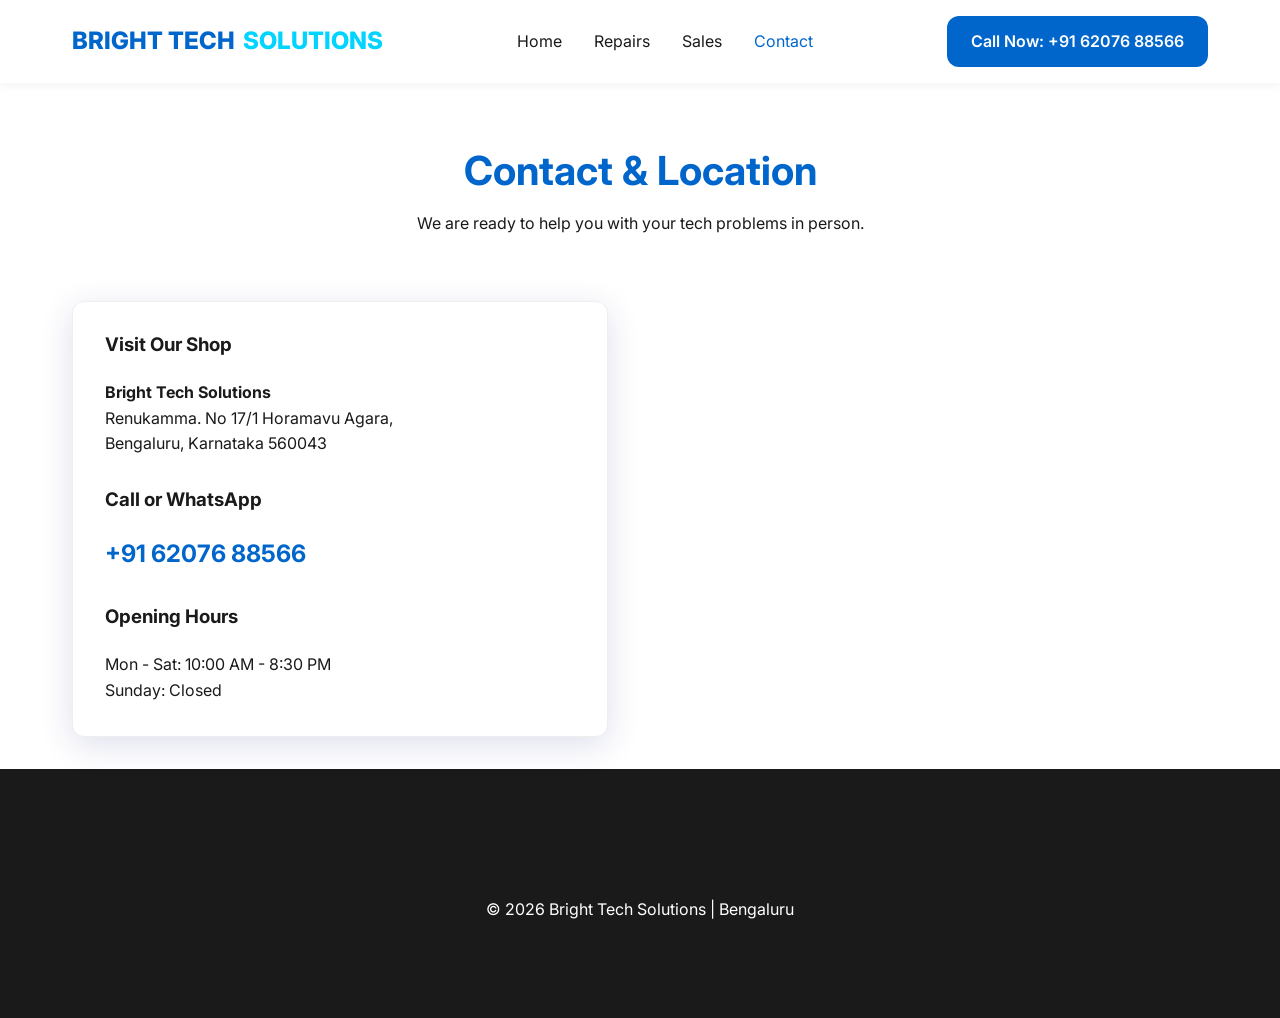
==== contact.html @ 04b3cd69 "uplishing" ====
<!DOCTYPE html>
<html lang="en">

<head>
    <meta charset="UTF-8">
    <meta name="viewport" content="width=device-width, initial-scale=1.0">
    <title>Contact Us | Visit Our Shop in Horamavu Agara, Bengaluru</title>
    <meta name="description"
        content="Contact Bright Tech Solutions for computer repairs and sales in Bengaluru. Located at Renukamma No 17/1 Horamavu Agara. Call +91 98765 43210 today.">
    <link rel="stylesheet" href="css/styles.css">
    <link href="https://fonts.googleapis.com/css2?family=Inter:wght@400;600;700;800&display=swap" rel="stylesheet">
    <link rel="stylesheet" href="https://cdnjs.cloudflare.com/ajax/libs/font-awesome/6.0.0/css/all.min.css">
</head>

<body>

    <header>
        <div class="container">
            <nav>
                <a href="index.html" class="logo">BRIGHT TECH <span>SOLUTIONS</span></a>
                <ul class="nav-links">
                    <li><a href="index.html">Home</a></li>
                    <li><a href="repairs.html">Repairs</a></li>
                    <li><a href="sales.html">Sales</a></li>
                    <li><a href="contact.html" class="active" style="color: var(--primary);">Contact</a></li>
                </ul>
                <a href="tel:+916207688566" class="cta-button">Call Now: +91 62076 88566</a>
            </nav>
        </div>
    </header>

    <main>
        <section class="container" style="padding-top: 4rem;">
            <div class="section-title">
                <h2>Contact & Location</h2>
                <p>We are ready to help you with your tech problems in person.</p>
            </div>

            <div class="contact-container">
                <div class="contact-info">
                    <div class="service-card" style="margin-bottom: 2rem;">
                        <h3>Visit Our Shop</h3>
                        <p><strong>Bright Tech Solutions</strong></p>
                        <p>Renukamma. No 17/1 Horamavu Agara,<br>Bengaluru, Karnataka 560043</p>

                        <h3 style="margin-top: 2rem;">Call or WhatsApp</h3>
                        <p><a href="tel:+916207688566" style="color: var(--primary); font-size: 1.5rem; font-weight: 700;">+91 62076 88566</a></p>

                        <h3 style="margin-top: 2rem;">Opening Hours</h3>
                        <p>Mon - Sat: 10:00 AM - 8:30 PM</p>
                        <p>Sunday: Closed</p>
                    </div>
                </div>
                <div>
                    <div class="map-placeholder" style="background: transparent;">
                        <iframe
                            src="https://www.google.com/maps/embed?pb=!3m2!1sen!2sin!4v1773746045491!5m2!1sen!2sin!6m8!1m7!1s3-yJA3VffzMCEa43HB0KdQ!2m2!1d13.0298482997819!2d77.65881555821899!3f69.63453522921839!4f4.953199277610111!5f0.7820865974627469"
                            width="100%" height="450" style="border:0;" allowfullscreen="" loading="lazy"
                            referrerpolicy="no-referrer-when-downgrade"></iframe>
                    </div>
                </div>
            </div>
        </section>
    </main>

    <footer>
        <div class="container" style="text-align: center; padding: 4rem 0;">
            <p>&copy; 2026 Bright Tech Solutions | Bengaluru</p>
        </div>
    </footer>

</body>

</html>
---- css/styles.css ----
:root {
    --primary: #0066cc;
    --secondary: #00d4ff;
    --accent: #ff9900;
    --dark: #1a1a1a;
    --light: #f8f9fa;
    --white: #ffffff;
    --glass: rgba(255, 255, 255, 0.1);
    --glass-border: rgba(255, 255, 255, 0.2);
    --shadow: 0 8px 32px 0 rgba(31, 38, 135, 0.15);
    --radius: 12px;
    --font-main: 'Inter', system-ui, -apple-system, sans-serif;
}

* {
    margin: 0;
    padding: 0;
    box-sizing: border-box;
}

body {
    font-family: var(--font-main);
    background-color: var(--white);
    color: var(--dark);
    line-height: 1.6;
    overflow-x: hidden;
}

h1, h2, h3 {
    font-weight: 700;
    line-height: 1.2;
}

a {
    text-decoration: none;
    color: inherit;
    transition: 0.3s;
}

ul {
    list-style: none;
}

img {
    max-width: 100%;
    display: block;
}

.container {
    max-width: 1200px;
    margin: 0 auto;
    padding: 0 2rem;
}

/* Header & Nav */
header {
    background: var(--white);
    padding: 1rem 0;
    position: sticky;
    top: 0;
    z-index: 1000;
    box-shadow: 0 2px 10px rgba(0,0,0,0.05);
}

nav {
    display: flex;
    justify-content: space-between;
    align-items: center;
}

.logo {
    font-size: 1.5rem;
    font-weight: 800;
    color: var(--primary);
    display: flex;
    align-items: center;
    gap: 0.5rem;
}

.logo span {
    color: var(--secondary);
}

.nav-links {
    display: flex;
    gap: 2rem;
}

.nav-links a:hover {
    color: var(--primary);
}

.cta-button {
    background: var(--primary);
    color: var(--white);
    padding: 0.8rem 1.5rem;
    border-radius: var(--radius);
    font-weight: 600;
    transition: 0.3s;
}

.cta-button:hover {
    background: var(--secondary);
    transform: translateY(-2px);
    box-shadow: var(--shadow);
}

/* Hero Section */
.hero {
    position: relative;
    padding: 8rem 0;
    background: linear-gradient(135deg, #001f3f 0%, #004080 100%);
    color: var(--white);
    overflow: hidden;
}

.hero::after {
    content: '';
    position: absolute;
    top: 0;
    right: 0;
    width: 50%;
    height: 100%;
    background: url('../images/hero.png') no-repeat center center/cover;
    opacity: 0.3;
    mask-image: linear-gradient(to left, rgba(0,0,0,1) 0%, rgba(0,0,0,0) 100%);
    -webkit-mask-image: linear-gradient(to left, rgba(0,0,0,1) 0%, rgba(0,0,0,0) 100%);
}

.hero-content {
    position: relative;
    z-index: 10;
    max-width: 600px;
}

.hero h1 {
    font-size: 3.5rem;
    margin-bottom: 1.5rem;
}

.hero p {
    font-size: 1.2rem;
    margin-bottom: 2rem;
    opacity: 0.9;
}

/* Section Common */
section {
    padding: 6rem 0;
}

.section-title {
    text-align: center;
    margin-bottom: 4rem;
}

.section-title h2 {
    font-size: 2.5rem;
    color: var(--primary);
    margin-bottom: 1rem;
}

/* Services Grid */
.services-grid {
    display: grid;
    grid-template-columns: repeat(auto-fit, minmax(300px, 1fr));
    gap: 2rem;
}

.service-card {
    background: var(--white);
    padding: 2rem;
    border-radius: var(--radius);
    box-shadow: var(--shadow);
    transition: 0.3s;
    border: 1px solid #eee;
}

.service-card:hover {
    transform: translateY(-10px);
    border-color: var(--secondary);
}

.service-card i {
    font-size: 2.5rem;
    color: var(--primary);
    margin-bottom: 1.5rem;
    display: block;
}

/* SEO Content Section */
.content-section {
    background: var(--light);
}

.content-flex {
    display: flex;
    gap: 4rem;
    align-items: center;
}

.content-image {
    flex: 1;
    border-radius: var(--radius);
    overflow: hidden;
    box-shadow: var(--shadow);
}

.content-text {
    flex: 1.2;
}

.content-text h3 {
    margin-bottom: 1rem;
    color: var(--primary);
}

/* Contact Section */
.contact-container {
    display: grid;
    grid-template-columns: 1fr 1fr;
    gap: 4rem;
}

.contact-info h3 {
    margin-bottom: 1.5rem;
}

.info-item {
    display: flex;
    gap: 1rem;
    margin-bottom: 1rem;
}

.map-placeholder {
    width: 100%;
    height: 400px;
    background: #e0e0e0;
    border-radius: var(--radius);
    display: flex;
    align-items: center;
    justify-content: center;
    position: relative;
    overflow: hidden;
}

/* Footer */
footer {
    background: var(--dark);
    color: var(--white);
    padding: 4rem 0 2rem;
}

.footer-grid {
    display: grid;
    grid-template-columns: repeat(auto-fit, minmax(200px, 1fr));
    gap: 3rem;
    margin-bottom: 3rem;
}

.footer-bottom {
    text-align: center;
    padding-top: 2rem;
    border-top: 1px solid rgba(255,255,255,0.1);
    font-size: 0.9rem;
    opacity: 0.7;
}

/* Responsive */
@media (max-width: 768px) {
    .nav-links {
        display: none;
    }
    .hero h1 {
        font-size: 2.5rem;
    }
    .hero::after {
        width: 100%;
        opacity: 0.2;
    }
    .content-flex, .contact-container {
        flex-direction: column;
        grid-template-columns: 1fr;
    }
}
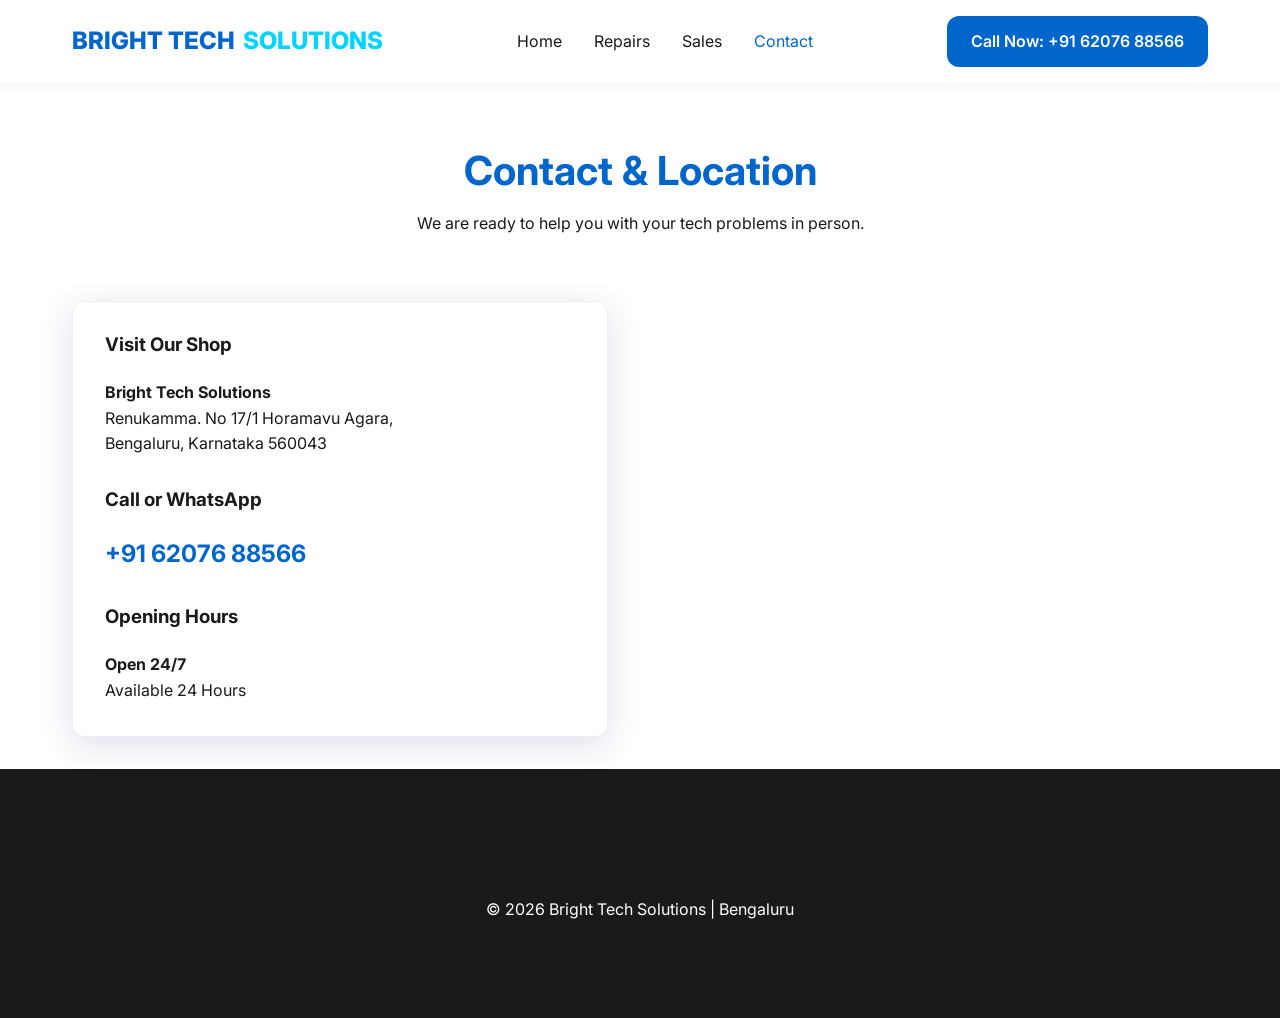
==== commit 655fe96e: "seo friendly" ====
--- a/contact.html
+++ b/contact.html
@@ -4,9 +4,24 @@
 <head>
     <meta charset="UTF-8">
     <meta name="viewport" content="width=device-width, initial-scale=1.0">
+    <link rel="canonical" href="https://brighttechsolution.store/contact.html" />
     <title>Contact Us | Visit Our Shop in Horamavu Agara, Bengaluru</title>
     <meta name="description"
         content="Contact Bright Tech Solutions for computer repairs and sales in Bengaluru. Located at Renukamma No 17/1 Horamavu Agara. Call +91 98765 43210 today.">
+
+    <!-- Open Graph / Facebook -->
+    <meta property="og:type" content="website" />
+    <meta property="og:url" content="https://brighttechsolution.store/contact.html" />
+    <meta property="og:title" content="Contact Us | Visit Our Shop in Horamavu Agara, Bengaluru" />
+    <meta property="og:description" content="Contact Bright Tech Solutions for computer repairs and sales in Bengaluru. Located at Renukamma No 17/1 Horamavu Agara. Call +91 98765 43210 today." />
+    <meta property="og:image" content="https://brighttechsolution.store/images/hero.png" />
+
+    <!-- Twitter -->
+    <meta property="twitter:card" content="summary_large_image" />
+    <meta property="twitter:url" content="https://brighttechsolution.store/contact.html" />
+    <meta property="twitter:title" content="Contact Us | Visit Our Shop in Horamavu Agara, Bengaluru" />
+    <meta property="twitter:description" content="Contact Bright Tech Solutions for computer repairs and sales in Bengaluru. Located at Renukamma No 17/1 Horamavu Agara. Call +91 98765 43210 today." />
+    <meta property="twitter:image" content="https://brighttechsolution.store/images/hero.png" />
     <link rel="stylesheet" href="css/styles.css">
     <link href="https://fonts.googleapis.com/css2?family=Inter:wght@400;600;700;800&display=swap" rel="stylesheet">
     <link rel="stylesheet" href="https://cdnjs.cloudflare.com/ajax/libs/font-awesome/6.0.0/css/all.min.css">
@@ -18,13 +33,16 @@
         <div class="container">
             <nav>
                 <a href="index.html" class="logo">BRIGHT TECH <span>SOLUTIONS</span></a>
-                <ul class="nav-links">
+                <div class="mobile-toggle" id="mobile-toggle">
+                    <i class="fas fa-bars"></i>
+                </div>
+                <ul class="nav-links" id="nav-links">
                     <li><a href="index.html">Home</a></li>
                     <li><a href="repairs.html">Repairs</a></li>
                     <li><a href="sales.html">Sales</a></li>
                     <li><a href="contact.html" class="active" style="color: var(--primary);">Contact</a></li>
                 </ul>
-                <a href="tel:+916207688566" class="cta-button">Call Now: +91 62076 88566</a>
+                <a href="tel:+916207688566" class="cta-button nav-cta">Call Now: +91 62076 88566</a>
             </nav>
         </div>
     </header>
@@ -47,8 +65,8 @@
                         <p><a href="tel:+916207688566" style="color: var(--primary); font-size: 1.5rem; font-weight: 700;">+91 62076 88566</a></p>
 
                         <h3 style="margin-top: 2rem;">Opening Hours</h3>
-                        <p>Mon - Sat: 10:00 AM - 8:30 PM</p>
-                        <p>Sunday: Closed</p>
+                        <p><strong>Open 24/7</strong></p>
+                        <p>Available 24 Hours</p>
                     </div>
                 </div>
                 <div>
@@ -69,6 +87,7 @@
         </div>
     </footer>
 
+    <script src="js/main.js"></script>
 </body>
 
 </html>
--- a/css/styles.css
+++ b/css/styles.css
@@ -138,10 +138,21 @@
     margin-bottom: 1.5rem;
 }
 
-.hero p {
-    font-size: 1.2rem;
-    margin-bottom: 2rem;
-    opacity: 0.9;
+.hero-btns {
+    display: flex;
+    gap: 1rem;
+    flex-wrap: wrap;
+    margin-top: 2rem;
+}
+
+.cta-button.outline {
+    background: transparent;
+    border: 2px solid var(--white);
+}
+
+.cta-button.outline:hover {
+    background: var(--white);
+    color: var(--primary);
 }
 
 /* Section Common */
@@ -267,19 +278,99 @@
 }
 
 /* Responsive */
+/* Mobile Menu Toggle */
+.mobile-toggle {
+    display: none;
+    font-size: 1.5rem;
+    cursor: pointer;
+    color: var(--primary);
+}
+
 @media (max-width: 768px) {
+    .mobile-toggle {
+        display: block;
+    }
+
     .nav-links {
         display: none;
-    }
+        position: absolute;
+        top: 100%;
+        left: 0;
+        width: 100%;
+        background: var(--white);
+        flex-direction: column;
+        padding: 1.5rem;
+        gap: 1rem;
+        box-shadow: 0 10px 20px rgba(0,0,0,0.1);
+        text-align: center;
+    }
+
+    .nav-links.active {
+        display: flex;
+    }
+
+    .logo {
+        font-size: 1.2rem;
+    }
+
+    .nav-cta {
+        display: none;
+    }
+
+    .hero {
+        padding: 5rem 0;
+    }
+
     .hero h1 {
-        font-size: 2.5rem;
-    }
+        font-size: 2.2rem;
+    }
+
+    .hero-btns {
+        flex-direction: column;
+        width: 100%;
+    }
+
+    .hero-btns .cta-button {
+        width: 100%;
+        text-align: center;
+    }
+
+    .container {
+        padding: 0 1.2rem;
+    }
+
+    .cta-button {
+        padding: 0.7rem 1.2rem;
+        font-size: 0.95rem;
+    }
+
     .hero::after {
         width: 100%;
         opacity: 0.2;
     }
+
     .content-flex, .contact-container {
         flex-direction: column;
         grid-template-columns: 1fr;
-    }
-}
+        gap: 2rem;
+    }
+}
+
+/* Specific fixes for very small screens */
+@media (max-width: 390px) {
+    .hero h1 {
+        font-size: 1.8rem;
+    }
+
+    .section-title h2 {
+        font-size: 1.8rem;
+    }
+
+    .service-card {
+        padding: 1.2rem;
+    }
+
+    .logo {
+        font-size: 1.1rem;
+    }
+}
